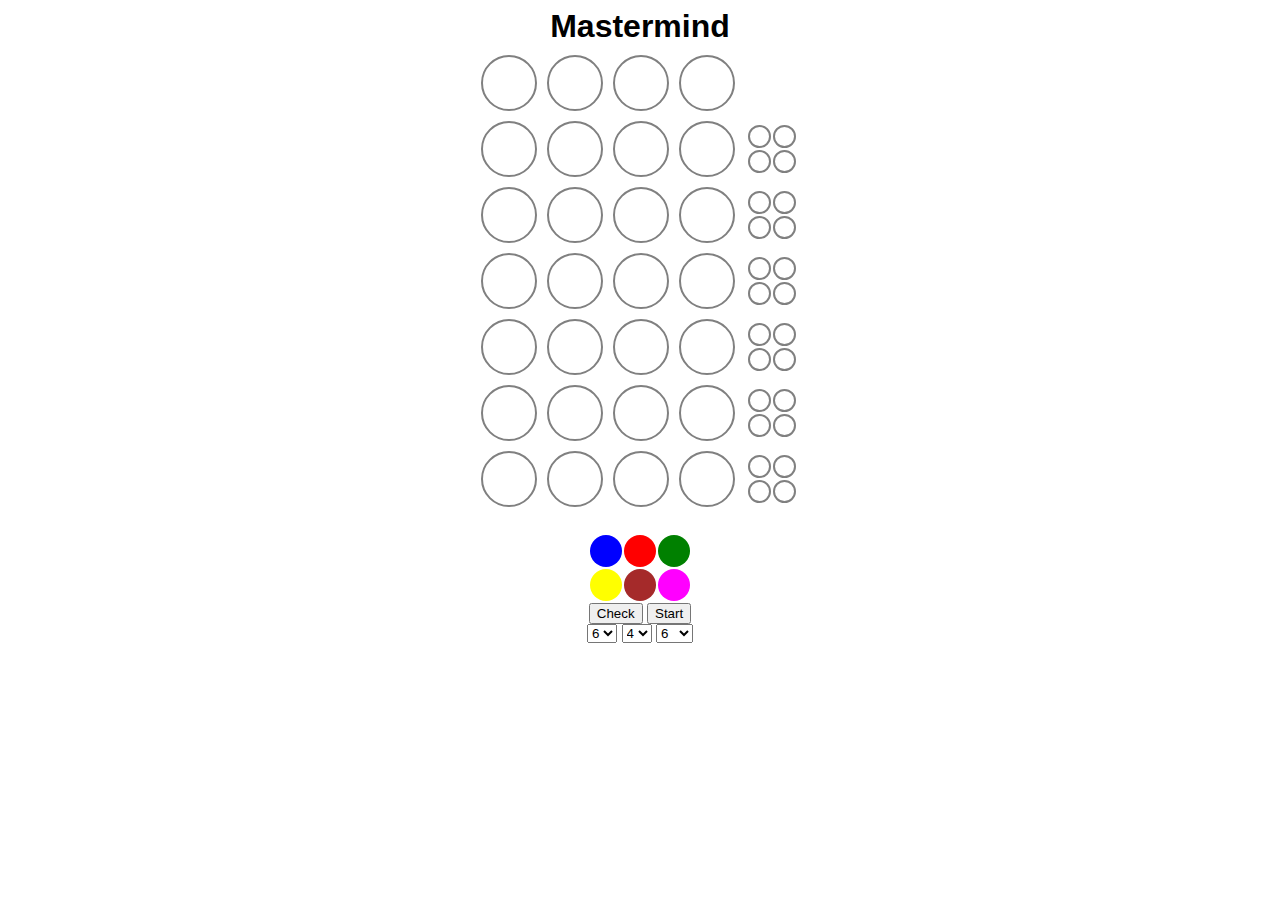
==== docs/index.html @ 0030b681 "JavaScript version" ====
<!DOCTYPE html>
<html>
    <head>
        <title>Mastermind</title>
        <meta charset="UTF-8" />
        <meta name="viewport" content="width=device-width, initial-scale=1" />
        <link rel="stylesheet" type="text/css" href="index.css" />
        <link rel="icon" type="image/svg" href="favicon.svg" />
        <script type="module" src="GUI.js"></script>
    </head>
    <body>
        <table id="board">
            <caption>Mastermind</caption>
            <thead>
            </thead>
            <tbody>
            </tbody>
        </table>
        <table id="colors">
        </table>
        <div>
            <button id="check">Check</button>
            <button id="start">Start</button>
        </div>
        <div>
            <select id="numberOfColors" title="Number of colors">
                <option selected="selected">6</option>
                <option>8</option>
            </select>
            <select id="numberOfCodes" title="Number of codes">
                <option selected="selected">4</option>
                <option>6</option>
                <option>8</option>
            </select>
            <select id="numberOfTries" title="Number of tries">
                <option selected="selected">6</option>
                <option>8</option>
                <option>10</option>
            </select>
        </div>
        <div id="message"></div>
    </body>
</html>
---- docs/index.css ----
body {
    font-family: sans-serif;
    --selected-radius: 50px;
    --answer-radius: 17px;
    --colors-radius: 30px;
}
caption {
    font-weight: bold;
    font-size: 200%;
}
#board {
    border-spacing: 10px;
}
#board, #colors {
    margin: 0 auto;
}
#board td {
    width: var(--selected-radius);
    height: var(--selected-radius);
    border-radius: var(--selected-radius);
    background-color: white;
    border: 2px solid gray;
}
#board tbody td {
    transition: background-color 1s, border-color 1s;
}
#board > thead > tr > td:last-child {
    border: 0;
}
#board > tbody > tr > td:last-child {
    border: 0;
}
#board tbody table td {
    width: var(--answer-radius);
    height: var(--answer-radius);
    min-width: var(--answer-radius);
    max-width: var(--answer-radius);
    min-height: var(--answer-radius);
    max-height: var(--answer-radius);
}
#board thead td, #board tbody table td {
    transition: background-color 2s, border-color 2s;
}
#colors td {
    width: var(--colors-radius);
    height: var(--colors-radius);
    border-radius: var(--colors-radius);
}
#colors {
    margin-top: 1em;
}
div {
    text-align: center;
}
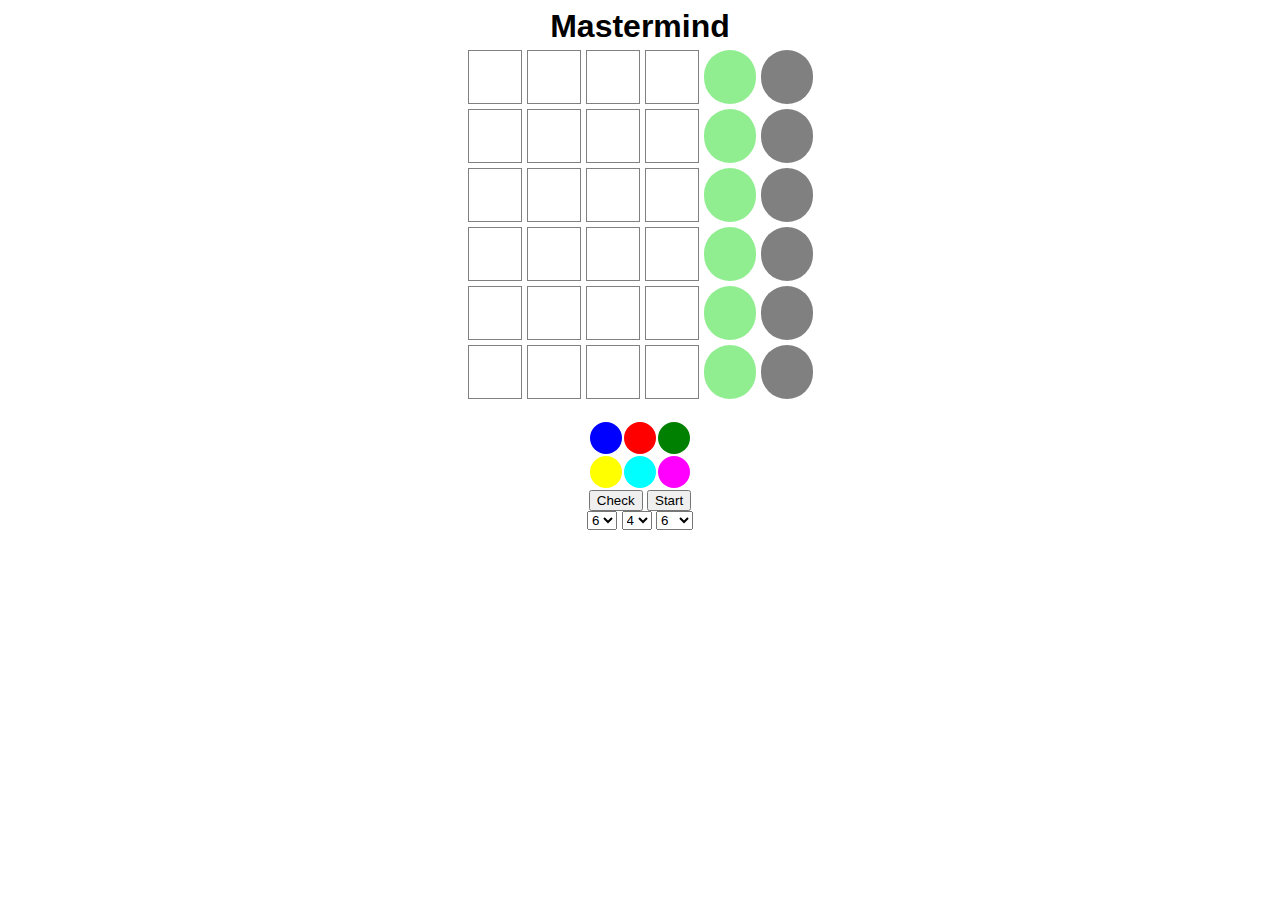
==== commit fdf99e0d: "Improvements in the color output in JS version" ====
--- a/docs/index.html
+++ b/docs/index.html
@@ -11,8 +11,6 @@
     <body>
         <table id="board">
             <caption>Mastermind</caption>
-            <thead>
-            </thead>
             <tbody>
             </tbody>
         </table>
--- a/docs/index.css
+++ b/docs/index.css
@@ -9,7 +9,7 @@
     font-size: 200%;
 }
 #board {
-    border-spacing: 10px;
+    border-spacing: 5px;
 }
 #board, #colors {
     margin: 0 auto;
@@ -17,29 +17,26 @@
 #board td {
     width: var(--selected-radius);
     height: var(--selected-radius);
-    border-radius: var(--selected-radius);
     background-color: white;
-    border: 2px solid gray;
+    border: 1px solid gray;
+    text-align: center;
+    font-size: 28px;
+    font-weight: bold;
 }
 #board tbody td {
     transition: background-color 1s, border-color 1s;
 }
-#board > thead > tr > td:last-child {
-    border: 0;
+#board tbody td:nth-last-child(2) {
+    background-color: lightgreen;
+    border: 1px solid var(--selected-radius);
+    border-radius: var(--selected-radius);
+    color: white;
 }
-#board > tbody > tr > td:last-child {
-    border: 0;
-}
-#board tbody table td {
-    width: var(--answer-radius);
-    height: var(--answer-radius);
-    min-width: var(--answer-radius);
-    max-width: var(--answer-radius);
-    min-height: var(--answer-radius);
-    max-height: var(--answer-radius);
-}
-#board thead td, #board tbody table td {
-    transition: background-color 2s, border-color 2s;
+#board tbody td:last-child {
+    background-color: gray;
+    border: 1px solid var(--selected-radius);
+    border-radius: var(--selected-radius);
+    color: white;
 }
 #colors td {
     width: var(--colors-radius);
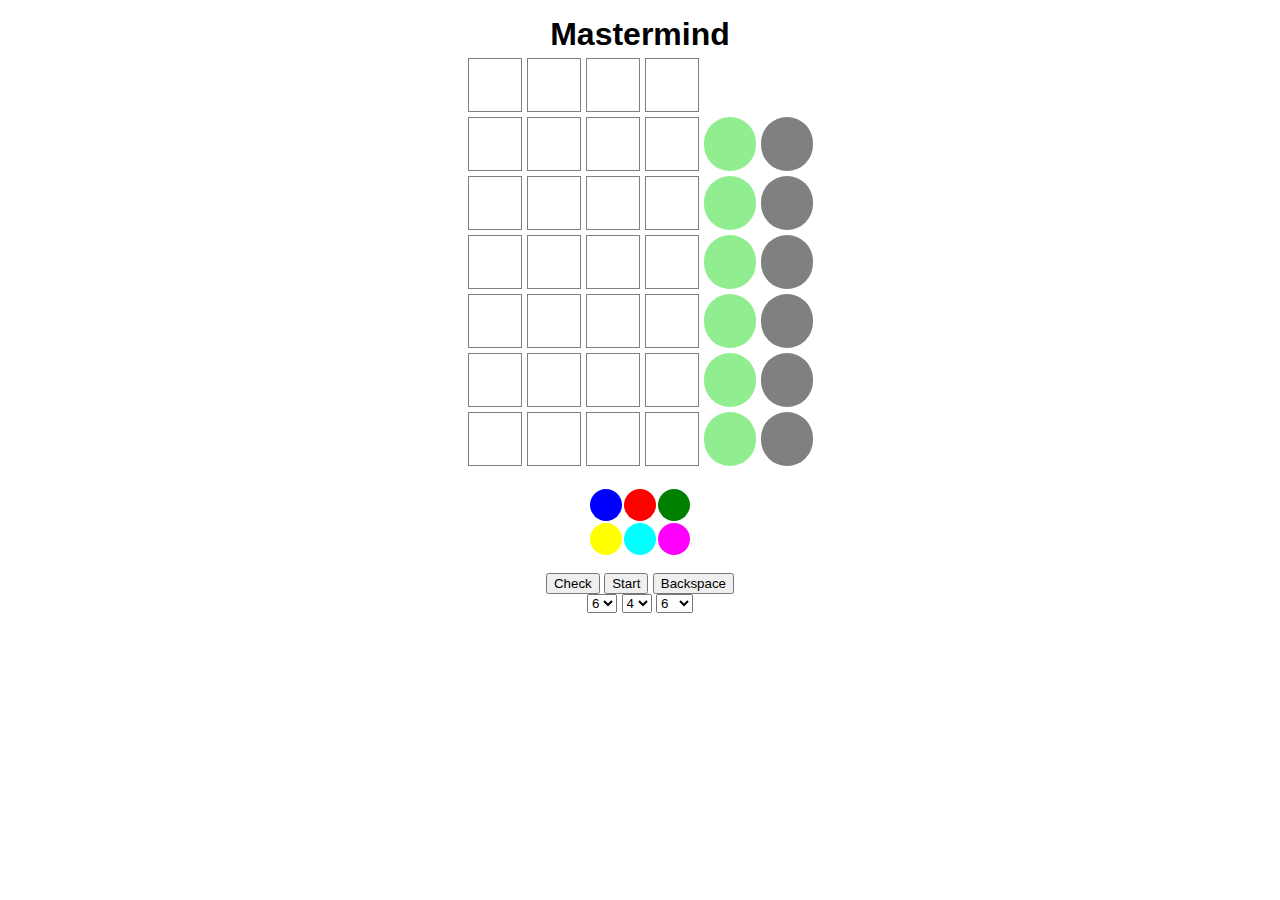
==== commit 3832a304: "thead and output code" ====
--- a/docs/index.html
+++ b/docs/index.html
@@ -11,6 +11,8 @@
     <body>
         <table id="board">
             <caption>Mastermind</caption>
+            <thead>
+            </thead>
             <tbody>
             </tbody>
         </table>
@@ -19,8 +21,7 @@
         <div>
             <button id="check">Check</button>
             <button id="start">Start</button>
-        </div>
-        <div>
+            <button id="backspace">Backspace</button><br />
             <select id="numberOfColors" title="Number of colors">
                 <option selected="selected">6</option>
                 <option>8</option>
--- a/docs/index.css
+++ b/docs/index.css
@@ -1,19 +1,23 @@
 body {
     font-family: sans-serif;
     --selected-radius: 50px;
-    --answer-radius: 17px;
     --colors-radius: 30px;
 }
+
 caption {
     font-weight: bold;
     font-size: 200%;
 }
+
 #board {
     border-spacing: 5px;
 }
-#board, #colors {
-    margin: 0 auto;
+
+#board,
+#colors, div {
+    margin: 1em auto;
 }
+
 #board td {
     width: var(--selected-radius);
     height: var(--selected-radius);
@@ -22,30 +26,29 @@
     text-align: center;
     font-size: 28px;
     font-weight: bold;
-}
-#board tbody td {
     transition: background-color 1s, border-color 1s;
 }
+
 #board tbody td:nth-last-child(2) {
     background-color: lightgreen;
     border: 1px solid var(--selected-radius);
     border-radius: var(--selected-radius);
     color: white;
 }
+
 #board tbody td:last-child {
     background-color: gray;
     border: 1px solid var(--selected-radius);
     border-radius: var(--selected-radius);
     color: white;
 }
+
 #colors td {
     width: var(--colors-radius);
     height: var(--colors-radius);
     border-radius: var(--colors-radius);
 }
-#colors {
-    margin-top: 1em;
-}
+
 div {
     text-align: center;
-}
+}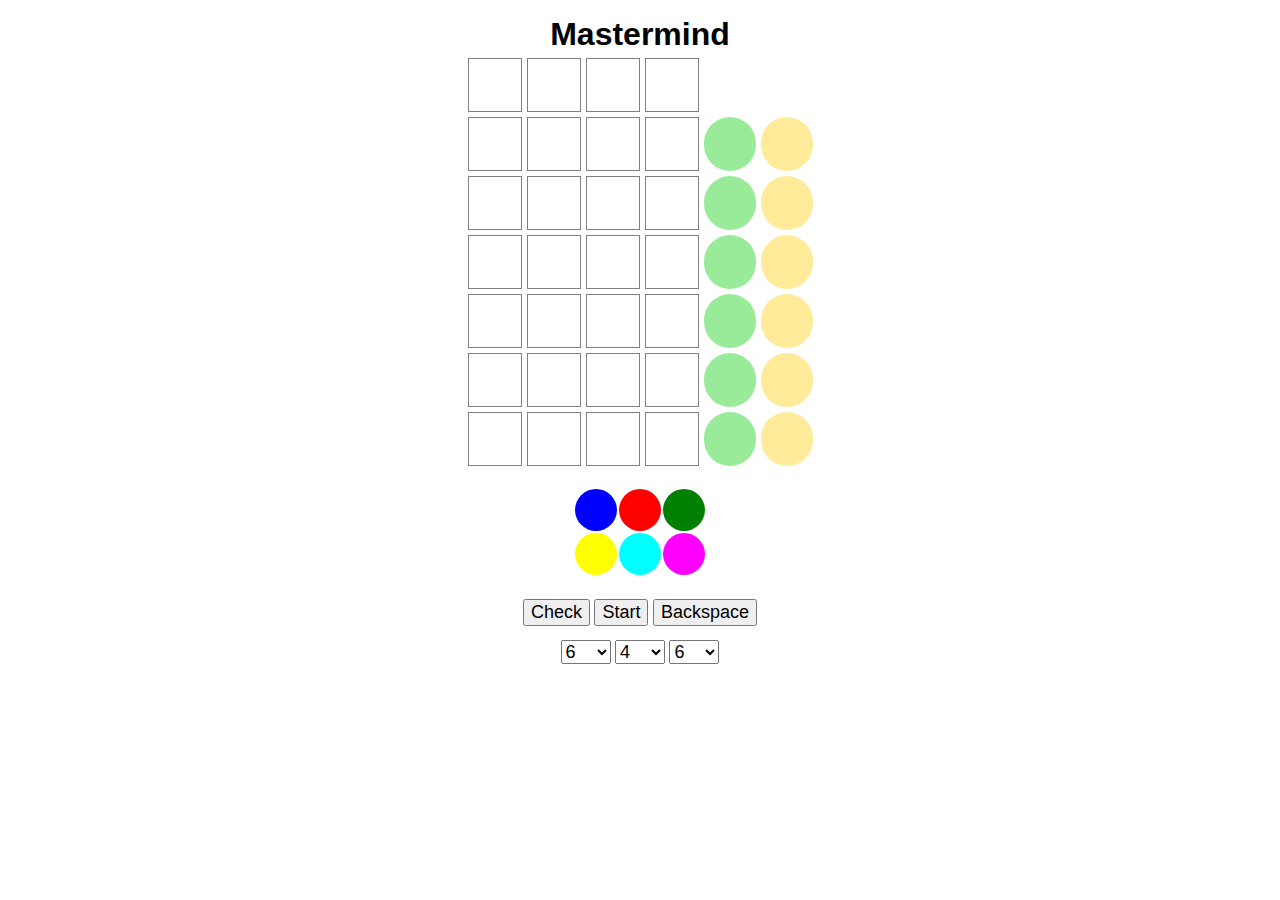
==== commit 434a5924: "Style improvements" ====
--- a/docs/index.html
+++ b/docs/index.html
@@ -1,42 +1,45 @@
 <!DOCTYPE html>
 <html>
-    <head>
-        <title>Mastermind</title>
-        <meta charset="UTF-8" />
-        <meta name="viewport" content="width=device-width, initial-scale=1" />
-        <link rel="stylesheet" type="text/css" href="index.css" />
-        <link rel="icon" type="image/svg" href="favicon.svg" />
-        <script type="module" src="GUI.js"></script>
-    </head>
-    <body>
-        <table id="board">
-            <caption>Mastermind</caption>
-            <thead>
-            </thead>
-            <tbody>
-            </tbody>
-        </table>
-        <table id="colors">
-        </table>
-        <div>
-            <button id="check">Check</button>
-            <button id="start">Start</button>
-            <button id="backspace">Backspace</button><br />
-            <select id="numberOfColors" title="Number of colors">
-                <option selected="selected">6</option>
-                <option>8</option>
-            </select>
-            <select id="numberOfCodes" title="Number of codes">
-                <option selected="selected">4</option>
-                <option>6</option>
-                <option>8</option>
-            </select>
-            <select id="numberOfTries" title="Number of tries">
-                <option selected="selected">6</option>
-                <option>8</option>
-                <option>10</option>
-            </select>
-        </div>
-        <div id="message"></div>
-    </body>
-</html>
+
+<head>
+    <title>Mastermind</title>
+    <meta charset="UTF-8" />
+    <meta name="viewport" content="width=device-width, initial-scale=1" />
+    <link rel="stylesheet" type="text/css" href="index.css" />
+    <link rel="icon" type="image/svg" href="favicon.svg" />
+    <script type="module" src="GUI.js"></script>
+</head>
+
+<body>
+    <table id="board">
+        <caption>Mastermind</caption>
+        <thead>
+        </thead>
+        <tbody>
+        </tbody>
+    </table>
+    <table id="colors">
+    </table>
+    <div>
+        <button id="check">Check</button>
+        <button id="start">Start</button>
+        <button id="backspace">Backspace</button><br />
+        <select id="numberOfColors" title="Number of colors">
+            <option selected="selected">6</option>
+            <option>8</option>
+        </select>
+        <select id="numberOfCodes" title="Number of codes">
+            <option selected="selected">4</option>
+            <option>6</option>
+            <option>8</option>
+        </select>
+        <select id="numberOfTries" title="Number of tries">
+            <option selected="selected">6</option>
+            <option>8</option>
+            <option>10</option>
+        </select>
+    </div>
+    <div id="message"></div>
+</body>
+
+</html>--- a/docs/index.css
+++ b/docs/index.css
@@ -1,7 +1,7 @@
 body {
     font-family: sans-serif;
-    --selected-radius: 50px;
-    --colors-radius: 30px;
+    --board-size: 50px;
+    --colors-size: 40px;
 }
 
 caption {
@@ -14,13 +14,14 @@
 }
 
 #board,
-#colors, div {
+#colors,
+div {
     margin: 1em auto;
 }
 
 #board td {
-    width: var(--selected-radius);
-    height: var(--selected-radius);
+    width: var(--board-size);
+    height: var(--board-size);
     background-color: white;
     border: 1px solid gray;
     text-align: center;
@@ -30,25 +31,42 @@
 }
 
 #board tbody td:nth-last-child(2) {
-    background-color: lightgreen;
-    border: 1px solid var(--selected-radius);
-    border-radius: var(--selected-radius);
+    background-color: rgb(0, 204, 0, 0.4);
+    border: 1px solid var(--board-size);
+    border-radius: var(--board-size);
     color: white;
 }
 
+#board tbody td:nth-last-child(2):not(:empty) {
+    background-color: rgb(0, 179, 60);
+}
+
 #board tbody td:last-child {
-    background-color: gray;
-    border: 1px solid var(--selected-radius);
-    border-radius: var(--selected-radius);
+    background-color: rgb(255, 204, 0, 0.4);
+    border: 1px solid var(--board-size);
+    border-radius: var(--board-size);
     color: white;
 }
 
+#board tbody td:last-child:not(:empty) {
+    background-color: rgb(225, 204, 0);
+}
+
 #colors td {
-    width: var(--colors-radius);
-    height: var(--colors-radius);
-    border-radius: var(--colors-radius);
+    width: var(--colors-size);
+    height: var(--colors-size);
+    border-radius: var(--colors-size);
 }
 
 div {
     text-align: center;
+    line-height: 2.5em;
+}
+
+button, select {
+    font-size: 18px;
+}
+
+select {
+    width: 50px;
 }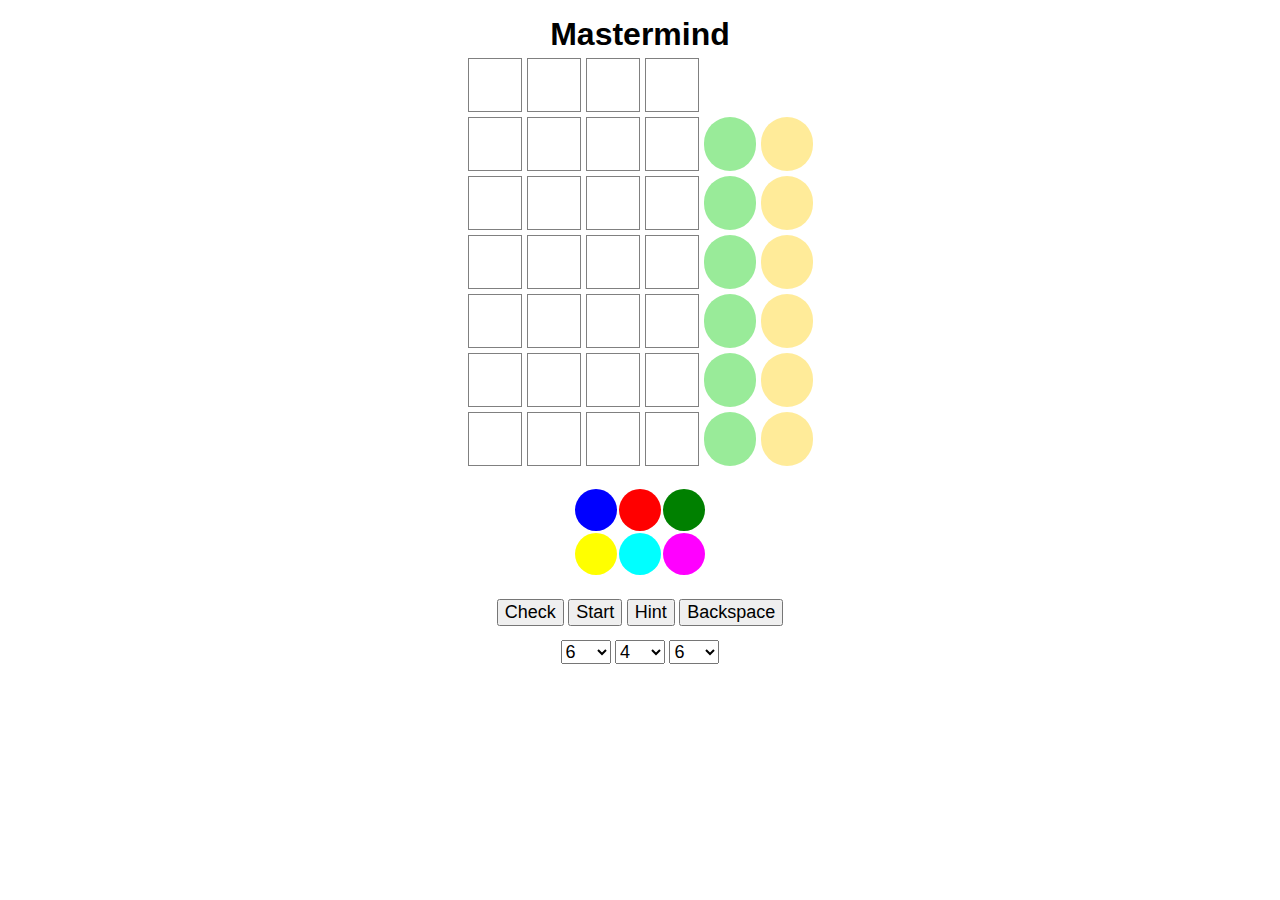
==== commit 0de66248: "Show hint" ====
--- a/docs/index.html
+++ b/docs/index.html
@@ -23,6 +23,7 @@
     <div>
         <button id="check">Check</button>
         <button id="start">Start</button>
+        <button id="hint">Hint</button>
         <button id="backspace">Backspace</button><br />
         <select id="numberOfColors" title="Number of colors">
             <option selected="selected">6</option>
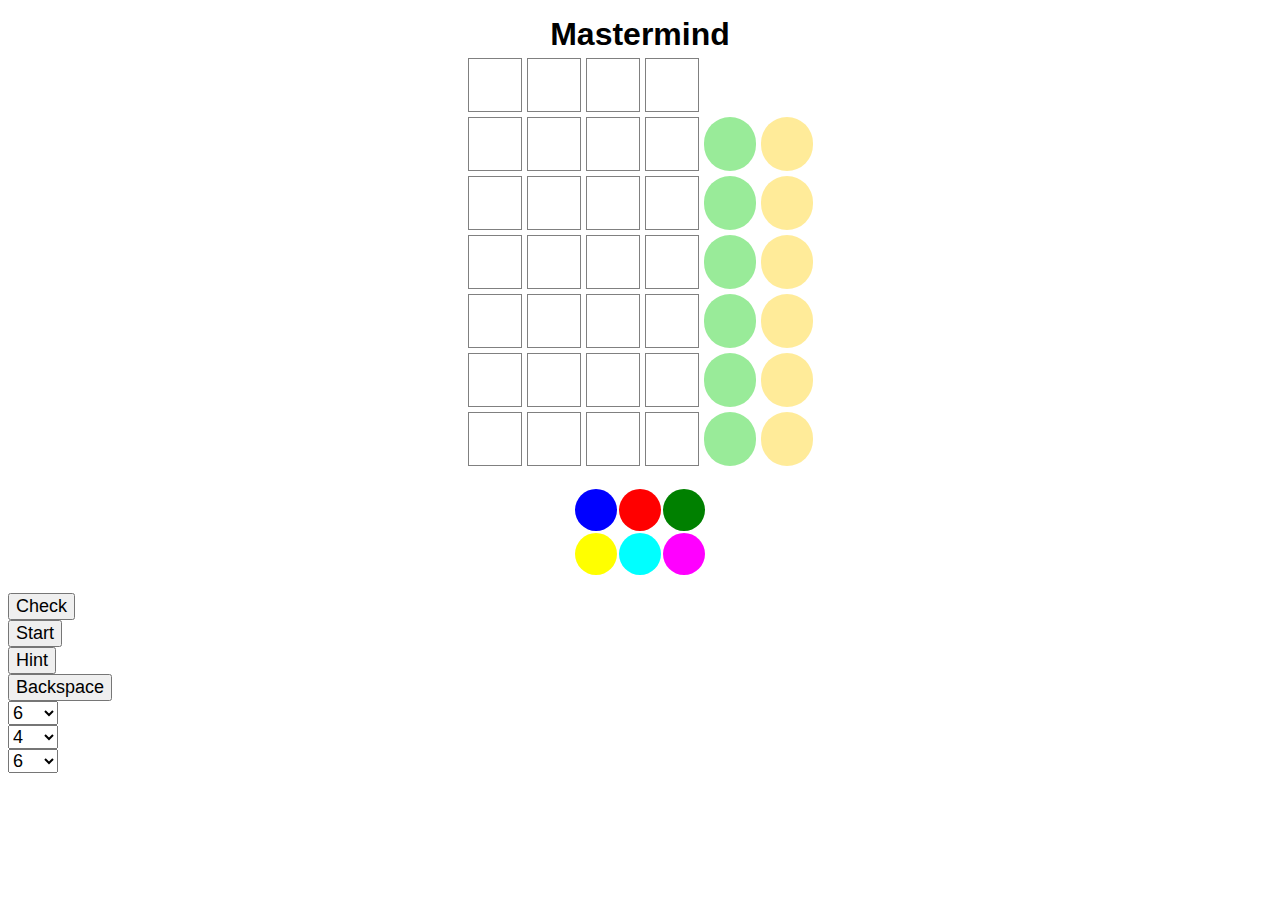
==== commit 2c3f48f4: "Bootstrap" ====
--- a/docs/index.html
+++ b/docs/index.html
@@ -1,45 +1,63 @@
 <!DOCTYPE html>
-<html>
+<html lang="en">
 
 <head>
     <title>Mastermind</title>
-    <meta charset="UTF-8" />
-    <meta name="viewport" content="width=device-width, initial-scale=1" />
-    <link rel="stylesheet" type="text/css" href="index.css" />
-    <link rel="icon" type="image/svg" href="favicon.svg" />
-    <script type="module" src="GUI.js"></script>
+    <meta charset="UTF-8">
+    <meta name="viewport" content="width=device-width, initial-scale=1">
+    <link href="https://cdn.jsdelivr.net/npm/bootstrap@5.3.2/dist/css/bootstrap.min.css" rel="stylesheet"
+        integrity="sha384-T3c6CoIi6uLrA9TneNEoa7RxnatzjcDSCmG1MXxSR1GAsXEV/Dwwykc2MPK8M2HN" crossorigin="anonymous">
+    <link rel="stylesheet" type="text/css" href="index.css">
+    <link rel="icon" type="image/svg" href="favicon.svg">
+    <script type="module" src="scripts/GUI.js"></script>
 </head>
 
 <body>
     <table id="board">
-        <caption>Mastermind</caption>
-        <thead>
-        </thead>
-        <tbody>
-        </tbody>
+        <caption class="caption-top text-black text-center">Mastermind</caption>
+        <thead></thead>
+        <tbody></tbody>
     </table>
     <table id="colors">
     </table>
-    <div>
-        <button id="check">Check</button>
-        <button id="start">Start</button>
-        <button id="hint">Hint</button>
-        <button id="backspace">Backspace</button><br />
-        <select id="numberOfColors" title="Number of colors">
-            <option selected="selected">6</option>
-            <option>8</option>
-        </select>
-        <select id="numberOfCodes" title="Number of codes">
-            <option selected="selected">4</option>
-            <option>6</option>
-            <option>8</option>
-        </select>
-        <select id="numberOfTries" title="Number of tries">
-            <option selected="selected">6</option>
-            <option>8</option>
-            <option>10</option>
-        </select>
-    </div>
+    <form action="#" class="container mb-2">
+        <div class="d-flex justify-content-center mt-2">
+            <div class="p-1">
+                <button id="check" class="btn btn-primary btn-sm">Check</button>
+            </div>
+            <div class="p-1">
+                <button id="start" class="btn btn-success btn-sm">Start</button>
+            </div>
+            <div class="p-1">
+                <button id="hint" class="btn btn-info btn-sm">Hint</button>
+            </div>
+            <div class="p-1">
+                <button id="backspace" class="btn btn-warning btn-sm">Backspace</button>
+            </div>
+        </div>
+        <div class="d-flex justify-content-center mt-2">
+            <div class="p-1">
+                <select id="numberOfColors" title="Number of colors" class="form-select">
+                    <option selected="selected">6</option>
+                    <option>8</option>
+                </select>
+            </div>
+            <div class="p-1">
+                <select id="numberOfCodes" title="Number of codes" class="form-select">
+                    <option selected="selected">4</option>
+                    <option>6</option>
+                    <option>8</option>
+                </select>
+            </div>
+            <div class="p-1">
+                <select id="numberOfTries" title="Number of tries" class="form-select">
+                    <option selected="selected">6</option>
+                    <option>8</option>
+                    <option>10</option>
+                </select>
+            </div>
+        </div>
+    </form>
     <div id="message"></div>
 </body>
 
--- a/docs/index.css
+++ b/docs/index.css
@@ -14,8 +14,8 @@
 }
 
 #board,
-#colors,
-div {
+#colors {
+    border-collapse: separate;
     margin: 1em auto;
 }
 
@@ -58,15 +58,15 @@
     border-radius: var(--colors-size);
 }
 
-div {
-    text-align: center;
-    line-height: 2.5em;
-}
-
-button, select {
+button,
+select {
     font-size: 18px;
 }
 
 select {
     width: 50px;
+}
+
+#message {
+    text-align: center;
 }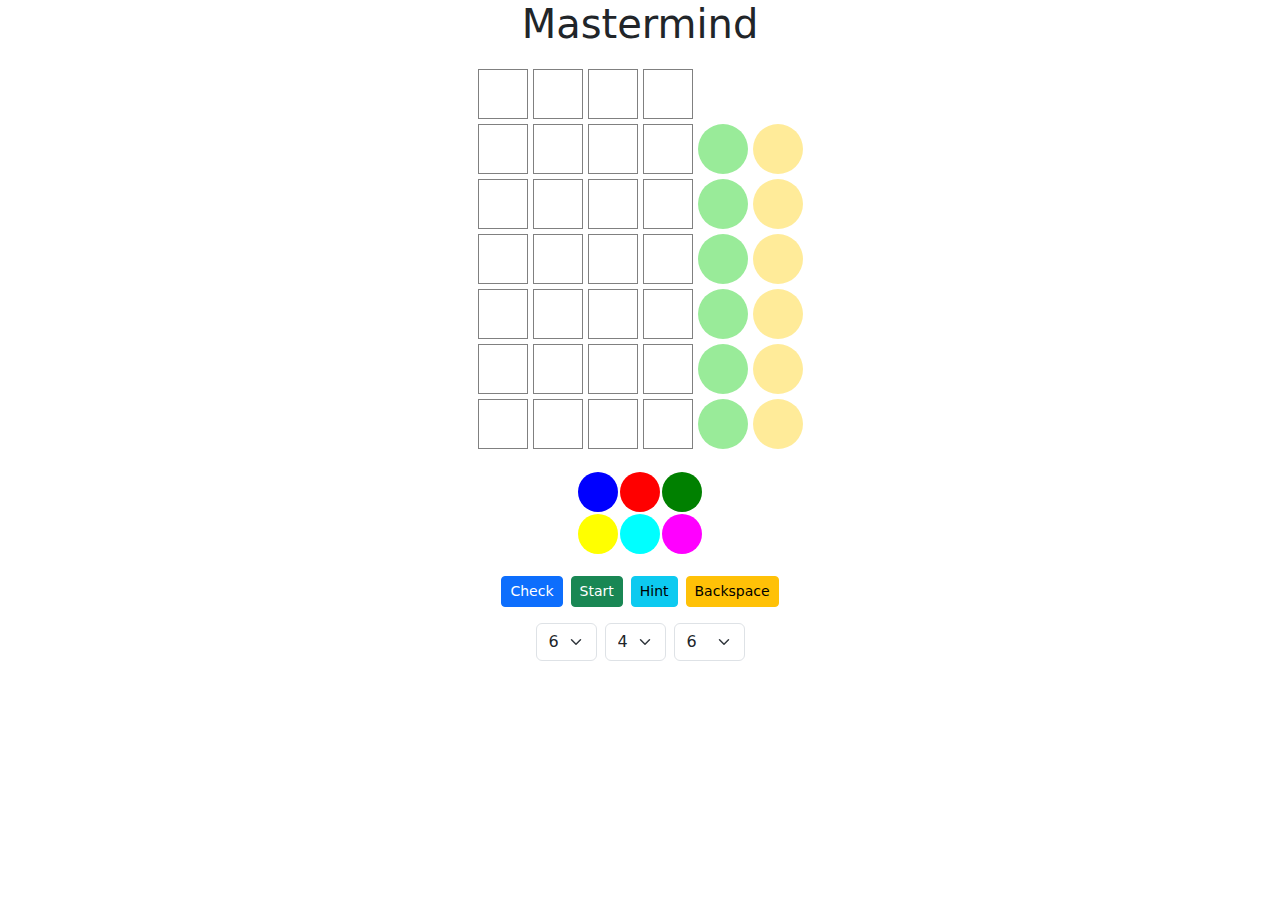
==== commit 6e2d0e3e: "Improved version" ====
--- a/docs/index.html
+++ b/docs/index.html
@@ -5,60 +5,62 @@
     <title>Mastermind</title>
     <meta charset="UTF-8">
     <meta name="viewport" content="width=device-width, initial-scale=1">
-    <link href="https://cdn.jsdelivr.net/npm/bootstrap@5.3.2/dist/css/bootstrap.min.css" rel="stylesheet"
-        integrity="sha384-T3c6CoIi6uLrA9TneNEoa7RxnatzjcDSCmG1MXxSR1GAsXEV/Dwwykc2MPK8M2HN" crossorigin="anonymous">
+    <link href="https://cdn.jsdelivr.net/npm/bootstrap@5.3.3/dist/css/bootstrap.min.css" rel="stylesheet"
+        integrity="sha384-QWTKZyjpPEjISv5WaRU9OFeRpok6YctnYmDr5pNlyT2bRjXh0JMhjY6hW+ALEwIH" crossorigin="anonymous">
     <link rel="stylesheet" type="text/css" href="index.css">
     <link rel="icon" type="image/svg" href="favicon.svg">
     <script type="module" src="scripts/GUI.js"></script>
 </head>
 
 <body>
-    <table id="board">
-        <caption class="caption-top text-black text-center">Mastermind</caption>
-        <thead></thead>
-        <tbody></tbody>
-    </table>
-    <table id="colors">
-    </table>
-    <form action="#" class="container mb-2">
-        <div class="d-flex justify-content-center mt-2">
-            <div class="p-1">
-                <button id="check" class="btn btn-primary btn-sm">Check</button>
+    <main>
+        <h1 class="text-center">Mastermind</h1>
+        <table id="board">
+            <thead></thead>
+            <tbody></tbody>
+        </table>
+        <table id="colors">
+        </table>
+        <form action="#" class="container mb-2">
+            <div class="d-flex justify-content-center mt-2">
+                <div class="p-1">
+                    <button id="check" class="btn btn-primary btn-sm">Check</button>
+                </div>
+                <div class="p-1">
+                    <button id="start" class="btn btn-success btn-sm">Start</button>
+                </div>
+                <div class="p-1">
+                    <button id="hint" class="btn btn-info btn-sm">Hint</button>
+                </div>
+                <div class="p-1">
+                    <button id="backspace" class="btn btn-warning btn-sm">Backspace</button>
+                </div>
             </div>
-            <div class="p-1">
-                <button id="start" class="btn btn-success btn-sm">Start</button>
+            <div class="d-flex justify-content-center mt-2">
+                <div class="p-1">
+                    <select id="numberOfColors" title="Number of colors" class="form-select">
+                        <option selected="selected">6</option>
+                        <option>8</option>
+                    </select>
+                </div>
+                <div class="p-1">
+                    <select id="numberOfCodes" title="Number of codes" class="form-select">
+                        <option selected="selected">4</option>
+                        <option>6</option>
+                        <option>8</option>
+                    </select>
+                </div>
+                <div class="p-1">
+                    <select id="numberOfTries" title="Number of tries" class="form-select">
+                        <option selected="selected">6</option>
+                        <option>8</option>
+                        <option>10</option>
+                    </select>
+                </div>
             </div>
-            <div class="p-1">
-                <button id="hint" class="btn btn-info btn-sm">Hint</button>
-            </div>
-            <div class="p-1">
-                <button id="backspace" class="btn btn-warning btn-sm">Backspace</button>
-            </div>
-        </div>
-        <div class="d-flex justify-content-center mt-2">
-            <div class="p-1">
-                <select id="numberOfColors" title="Number of colors" class="form-select">
-                    <option selected="selected">6</option>
-                    <option>8</option>
-                </select>
-            </div>
-            <div class="p-1">
-                <select id="numberOfCodes" title="Number of codes" class="form-select">
-                    <option selected="selected">4</option>
-                    <option>6</option>
-                    <option>8</option>
-                </select>
-            </div>
-            <div class="p-1">
-                <select id="numberOfTries" title="Number of tries" class="form-select">
-                    <option selected="selected">6</option>
-                    <option>8</option>
-                    <option>10</option>
-                </select>
-            </div>
-        </div>
-    </form>
-    <div id="message"></div>
+        </form>
+        <p id="message" class="text-center"></p>
+    </main>
 </body>
 
 </html>--- a/docs/index.css
+++ b/docs/index.css
@@ -1,12 +1,6 @@
 body {
-    font-family: sans-serif;
     --board-size: 50px;
     --colors-size: 40px;
-}
-
-caption {
-    font-weight: bold;
-    font-size: 200%;
 }
 
 #board {
@@ -22,7 +16,6 @@
 #board td {
     width: var(--board-size);
     height: var(--board-size);
-    background-color: white;
     border: 1px solid gray;
     text-align: center;
     font-size: 28px;
@@ -65,8 +58,4 @@
 
 select {
     width: 50px;
-}
-
-#message {
-    text-align: center;
 }